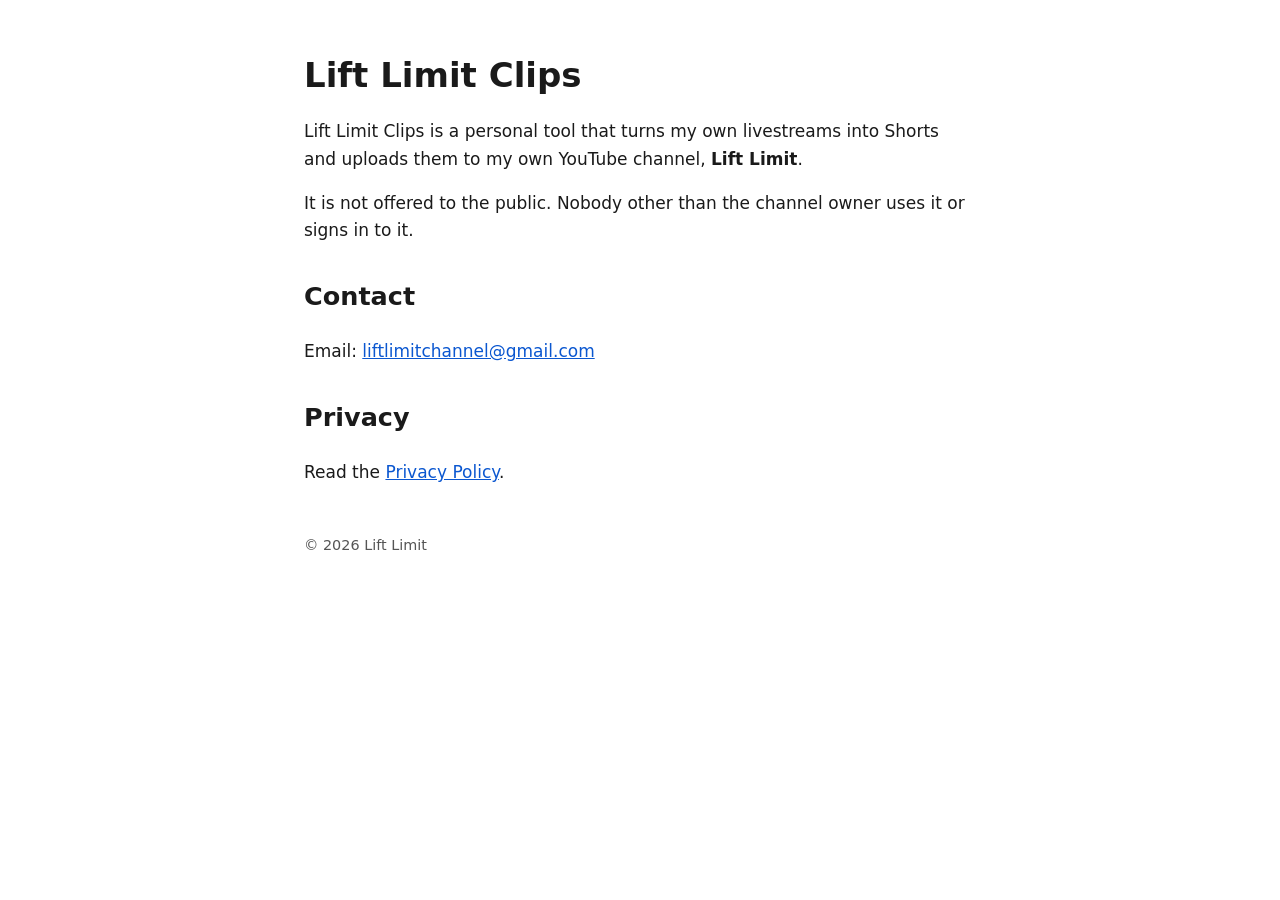
==== index.html @ d7b97ae7 "Lift Limit Clips: homepage and privacy policy" ====
﻿<!doctype html>
<html lang="en">
<head>
<meta charset="utf-8">
<meta name="viewport" content="width=device-width,initial-scale=1">
<!--GSC-VERIFY-->
<title>Lift Limit Clips</title>
<meta name="description" content="Lift Limit Clips is a personal tool that turns livestreams from the Lift Limit YouTube channel into Shorts.">
<link rel="stylesheet" href="style.css">
</head>
<body>
<h1>Lift Limit Clips</h1>
<p>Lift Limit Clips is a personal tool that turns my own livestreams into Shorts and uploads them to my own YouTube channel, <strong>Lift Limit</strong>.</p>
<p>It is not offered to the public. Nobody other than the channel owner uses it or signs in to it.</p>
<h2>Contact</h2>
<p>Email: <a href="mailto:liftlimitchannel@gmail.com">liftlimitchannel@gmail.com</a></p>
<h2>Privacy</h2>
<p>Read the <a href="privacy.html">Privacy Policy</a>.</p>
<footer>&copy; 2026 Lift Limit</footer>
</body>
</html>
---- style.css ----
﻿:root{--bg:#fff;--fg:#1a1a1a;--muted:#555;--link:#0b57d0}
@media (prefers-color-scheme:dark){:root{--bg:#161616;--fg:#eee;--muted:#aaa;--link:#8ab4f8}}
body{background:var(--bg);color:var(--fg);font:17px/1.6 system-ui,-apple-system,Segoe UI,sans-serif;max-width:42rem;margin:0 auto;padding:2rem 16px}
a{color:var(--link)}h1{line-height:1.2}h2{margin-top:2rem}.muted{color:var(--muted)}
footer{margin-top:3rem;font-size:.9rem;color:var(--muted)}
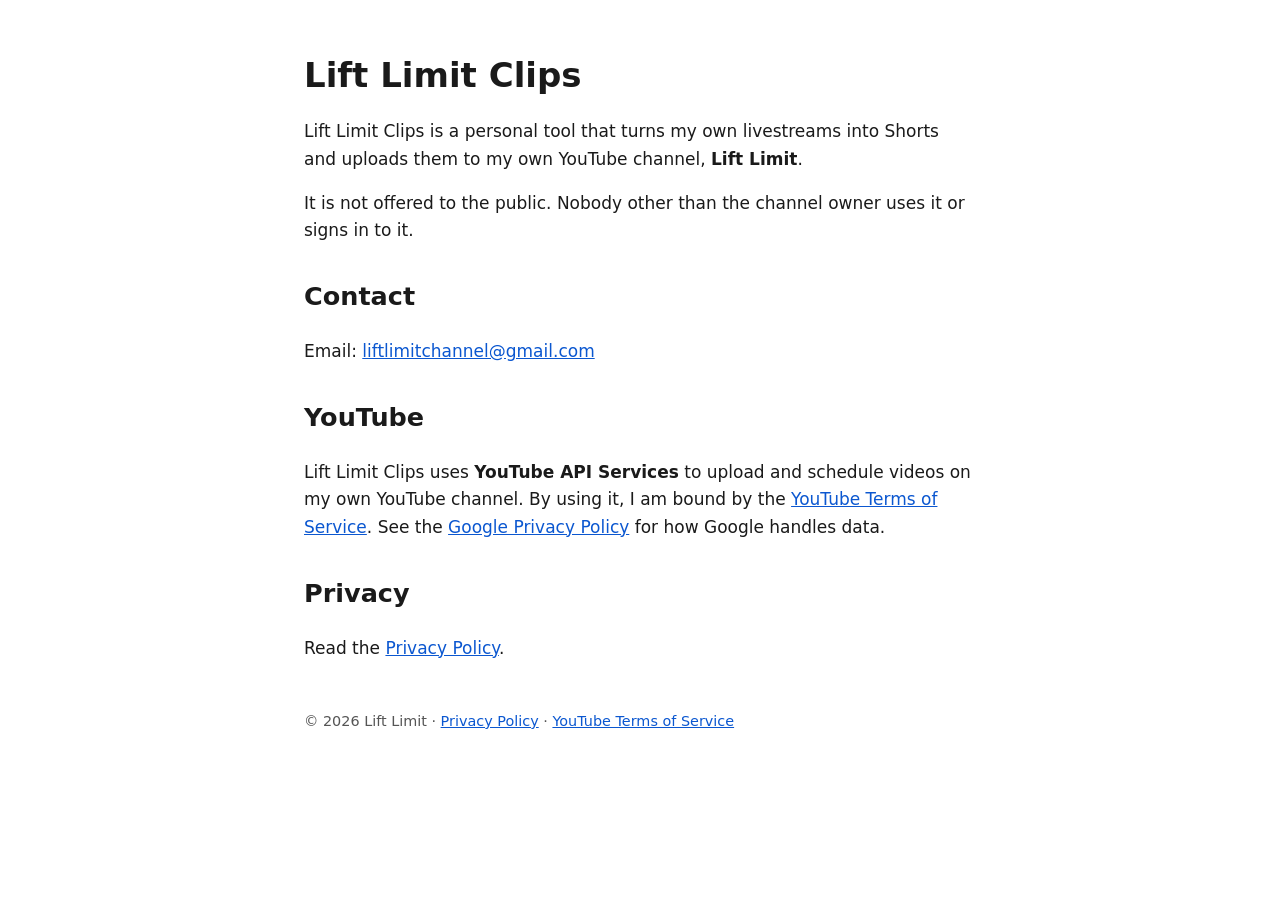
==== commit 149c8cc2: "Homepage: add YouTube API Services section and footer privacy link" ====
--- a/index.html
+++ b/index.html
@@ -3,7 +3,7 @@
 <head>
 <meta charset="utf-8">
 <meta name="viewport" content="width=device-width,initial-scale=1">
-<!--GSC-VERIFY-->
+<meta name="google-site-verification" content="JJM4k8VMKhXlm30xiF6k24kQNN0ImfCtnYwZGfzWfwk" />
 <title>Lift Limit Clips</title>
 <meta name="description" content="Lift Limit Clips is a personal tool that turns livestreams from the Lift Limit YouTube channel into Shorts.">
 <link rel="stylesheet" href="style.css">
@@ -14,8 +14,10 @@
 <p>It is not offered to the public. Nobody other than the channel owner uses it or signs in to it.</p>
 <h2>Contact</h2>
 <p>Email: <a href="mailto:liftlimitchannel@gmail.com">liftlimitchannel@gmail.com</a></p>
+<h2>YouTube</h2>
+<p>Lift Limit Clips uses <strong>YouTube API Services</strong> to upload and schedule videos on my own YouTube channel. By using it, I am bound by the <a href="https://www.youtube.com/t/terms">YouTube Terms of Service</a>. See the <a href="https://policies.google.com/privacy">Google Privacy Policy</a> for how Google handles data.</p>
 <h2>Privacy</h2>
 <p>Read the <a href="privacy.html">Privacy Policy</a>.</p>
-<footer>&copy; 2026 Lift Limit</footer>
+<footer>&copy; 2026 Lift Limit &middot; <a href="privacy.html">Privacy Policy</a> &middot; <a href="https://www.youtube.com/t/terms">YouTube Terms of Service</a></footer>
 </body>
 </html>
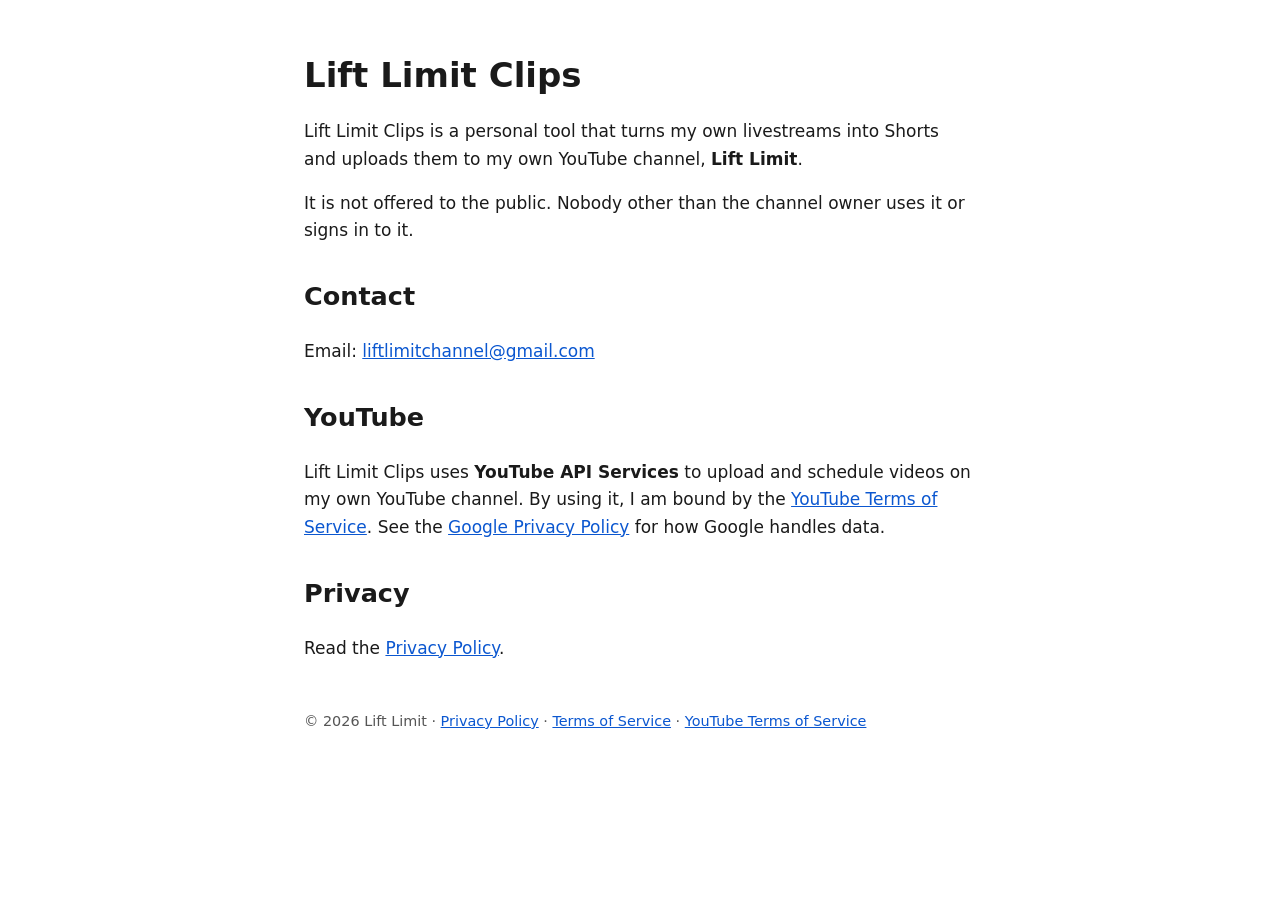
==== commit 220abc4a: "Add Terms of Service page" ====
--- a/index.html
+++ b/index.html
@@ -18,6 +18,6 @@
 <p>Lift Limit Clips uses <strong>YouTube API Services</strong> to upload and schedule videos on my own YouTube channel. By using it, I am bound by the <a href="https://www.youtube.com/t/terms">YouTube Terms of Service</a>. See the <a href="https://policies.google.com/privacy">Google Privacy Policy</a> for how Google handles data.</p>
 <h2>Privacy</h2>
 <p>Read the <a href="privacy.html">Privacy Policy</a>.</p>
-<footer>&copy; 2026 Lift Limit &middot; <a href="privacy.html">Privacy Policy</a> &middot; <a href="https://www.youtube.com/t/terms">YouTube Terms of Service</a></footer>
+<footer>&copy; 2026 Lift Limit &middot; <a href="privacy.html">Privacy Policy</a> &middot; <a href="terms.html">Terms of Service</a> &middot; <a href="https://www.youtube.com/t/terms">YouTube Terms of Service</a></footer>
 </body>
 </html>
